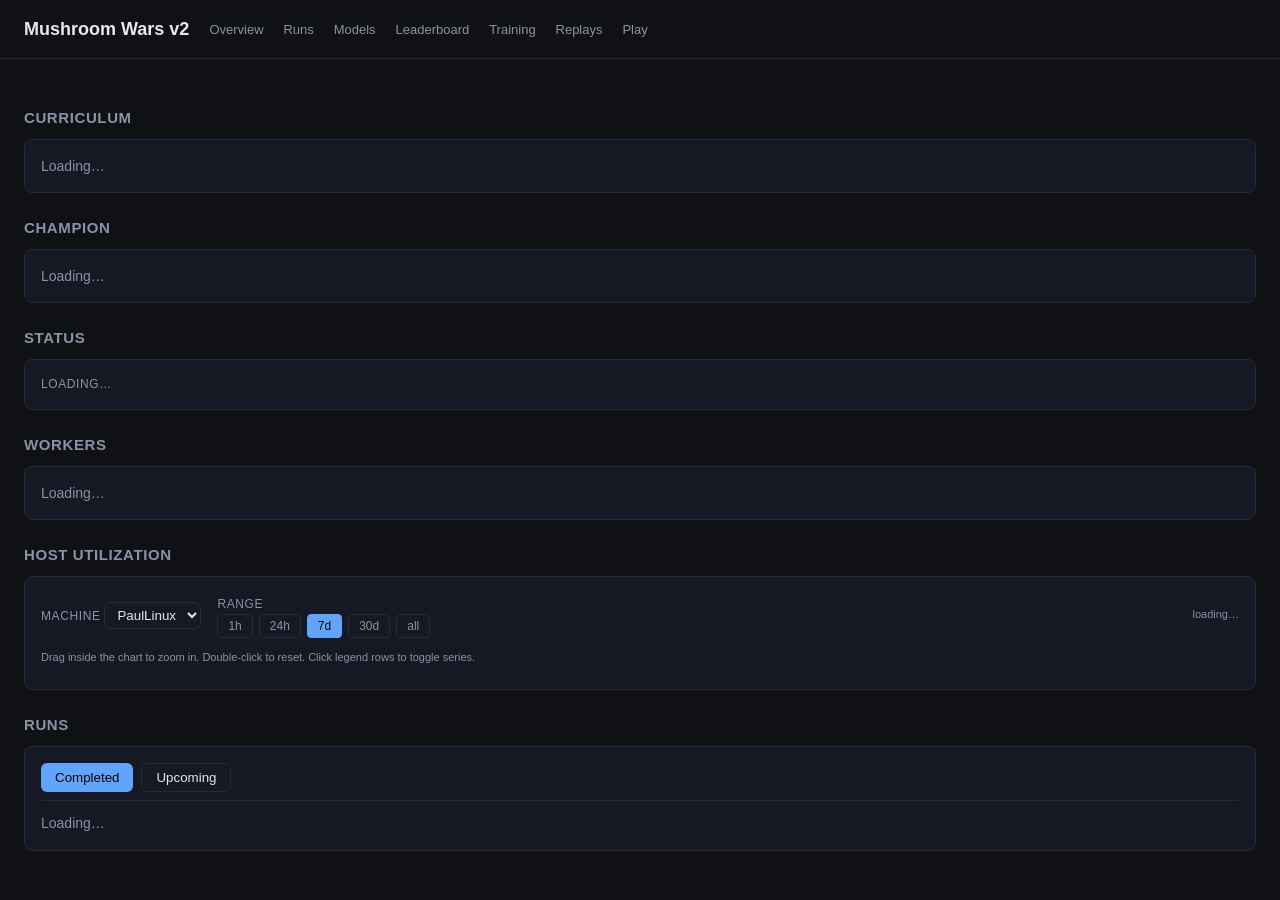
==== dashboard/index.html @ 27ae9b46 "Dashboard observability upgrade: PPO canonical 6 + champion heatmap + archive-beaten tile + per-leve" ====
<!doctype html>
<html lang="en">
<head>
  <meta charset="utf-8">
  <title>Mushroom Wars v2 — Dashboard</title>
  <link rel="stylesheet" href="lib/style.css">
  <link rel="stylesheet" href="https://esm.sh/uplot@1.6.31/dist/uPlot.min.css">
</head>
<body>
  <header>
    <h1>Mushroom Wars v2</h1>
    <nav>
      <a href="./index.html">Overview</a>
      <a href="./runs.html">Runs</a>
      <a href="./models.html">Models</a>
      <a href="./elo.html">Leaderboard</a>
      <a href="./training.html">Training</a>
      <a href="./replays.html">Replays</a>
      <a href="./play.html">Play</a>
    </nav>
  </header>

  <main>
    <h2>Curriculum</h2>
    <div class="card" id="curriculum">
      <div class="muted">Loading…</div>
    </div>

    <h2>Champion</h2>
    <div class="card" id="champion">
      <div class="muted">Loading…</div>
    </div>

    <h2>Status</h2>
    <div class="grid" id="stats">
      <div class="card"><div class="stat-label">Loading…</div></div>
    </div>

    <h2>Workers</h2>
    <div class="card" id="workers">
      <div class="muted">Loading…</div>
    </div>

    <h2>Host utilization</h2>
    <div class="card" id="host-telemetry-card">
      <div style="display:flex; gap:16px; align-items:center; flex-wrap:wrap; margin-bottom:12px;">
        <div>
          <label class="stat-label" for="ht-machine">machine</label>
          <select id="ht-machine" style="background:var(--bg-card); color:var(--fg); border:1px solid var(--border); padding:4px 8px; border-radius:6px;">
            <option value="PaulLinux">PaulLinux</option>
          </select>
        </div>
        <div>
          <label class="stat-label">range</label>
          <div id="ht-ranges" style="display:flex; gap:6px;">
            <button class="ht-range" data-range="1h">1h</button>
            <button class="ht-range" data-range="24h">24h</button>
            <button class="ht-range active" data-range="7d">7d</button>
            <button class="ht-range" data-range="30d">30d</button>
            <button class="ht-range" data-range="all">all</button>
          </div>
        </div>
        <div class="muted small" id="ht-status" style="margin-left:auto;">loading…</div>
      </div>
      <div class="muted small" style="margin-bottom:8px;">
        Drag inside the chart to zoom in. Double-click to reset. Click legend rows to toggle series.
      </div>
      <div id="ht-chart" style="width:100%;"></div>
    </div>

    <h2>Runs</h2>
    <div class="card" id="run-tabs">
      <div style="display:flex; gap:8px; margin-bottom:12px; border-bottom:1px solid var(--border); padding-bottom:8px;">
        <button class="tab-btn active" data-tab="completed"
                style="background:var(--accent); color:#000; border:0; padding:6px 14px; border-radius:6px; cursor:pointer;">
          Completed <span class="muted small" id="completed-count"></span>
        </button>
        <button class="tab-btn" data-tab="upcoming"
                style="background:var(--bg-card); color:var(--fg); border:1px solid var(--border); padding:6px 14px; border-radius:6px; cursor:pointer;">
          Upcoming <span class="muted small" id="upcoming-count"></span>
        </button>
      </div>
      <div id="tab-completed"><div class="muted">Loading…</div></div>
      <div id="tab-upcoming" style="display:none;"><div class="muted">Loading…</div></div>
    </div>
  </main>

  <script type="module">
    import { sb } from './lib/supabase.js';
    import { fmtTime, fmtDuration, fmtPct, esc, statusPill, tr,
             fmtElo, ticksPerMin, totalTicks, fmtBig } from './lib/ui.js';
    import uPlot from 'https://esm.sh/uplot@1.6.31';

    const $stats     = document.getElementById('stats');
    const $workers   = document.getElementById('workers');
    const $champion  = document.getElementById('champion');
    const $curriculum = document.getElementById('curriculum');
    const $tabCompleted = document.getElementById('tab-completed');
    const $tabUpcoming  = document.getElementById('tab-upcoming');
    const $countCompleted = document.getElementById('completed-count');
    const $countUpcoming  = document.getElementById('upcoming-count');

    // Tab switching.
    document.querySelectorAll('.tab-btn').forEach(btn => {
      btn.addEventListener('click', () => {
        const tab = btn.getAttribute('data-tab');
        document.querySelectorAll('.tab-btn').forEach(b => {
          const isActive = b === btn;
          b.classList.toggle('active', isActive);
          b.style.background = isActive ? 'var(--accent)' : 'var(--bg-card)';
          b.style.color      = isActive ? '#000' : 'var(--fg)';
          b.style.border     = isActive ? '0' : '1px solid var(--border)';
        });
        $tabCompleted.style.display = tab === 'completed' ? '' : 'none';
        $tabUpcoming.style.display  = tab === 'upcoming'  ? '' : 'none';
      });
    });

    // Friendly labels for the two known machines. Anything else still shows
    // with its raw hostname.
    const MACHINE_LABEL = {
      'Pauls-MacBook-Air.local': 'Mac',
      'PaulLinux':               'Linux (PC)',
    };

    async function loadWorkers() {
      const { data, error } = await sb
        .from('worker_state')
        .select('machine, paused, matches_only, updated_at')
        .order('machine');
      if (error) {
        $workers.innerHTML = `<div class="error">error: ${esc(error.message)}</div>`;
        return;
      }
      if (!data.length) {
        $workers.innerHTML = `<div class="muted">no workers seen yet — start one and refresh</div>`;
        return;
      }
      const modeOf = w => w.paused ? 'off' : (w.matches_only ? 'matches' : 'full');
      const descOf = m => m === 'off' ? 'paused' : m === 'matches' ? 'matches only' : 'taking jobs';
      const dotOf  = m => m === 'off' ? 'off' : 'on';
      $workers.innerHTML = data.map(w => {
        const label = MACHINE_LABEL[w.machine] ?? w.machine;
        const mode = modeOf(w);
        const btn = (m, target, cls) =>
          `<button data-machine="${esc(w.machine)}" data-target="${target}" class="${cls}"${m===target?' disabled':''}>${target==='full'?'Full':target==='matches'?'Matches only':'Off'}</button>`;
        return `<div class="worker-row">
          <span class="worker-dot ${dotOf(mode)}"></span>
          <strong>${esc(label)}</strong>
          <span class="muted mono">${esc(w.machine)}</span>
          <span class="muted">${descOf(mode)}</span>
          <span class="worker-btns">
            ${btn(mode,'full','btn-primary')}
            ${btn(mode,'matches','btn-primary')}
            ${btn(mode,'off','btn-danger')}
          </span>
          <span class="muted small">updated ${fmtTime(w.updated_at)}</span>
        </div>`;
      }).join('');
      $workers.querySelectorAll('button[data-machine]').forEach(b => {
        b.addEventListener('click', async () => {
          const m = b.getAttribute('data-machine');
          const target = b.getAttribute('data-target');
          const paused = target === 'off';
          const matches_only = target === 'matches';
          b.disabled = true;
          const { error } = await sb.from('worker_state')
            .update({ paused, matches_only, updated_at: new Date().toISOString() })
            .eq('machine', m);
          if (error) { alert(error.message); b.disabled = false; return; }
          loadWorkers();
        });
      });
    }

    async function loadCurriculum() {
      const { data, error } = await sb
        .from('kv')
        .select('key, value, updated_at')
        .order('key');
      if (error) {
        $curriculum.innerHTML = `<div class="error">${esc(error.message)}</div>`;
        return;
      }
      if (!data || !data.length) {
        $curriculum.innerHTML = `<div class="muted">no curriculum state yet (kv table empty)</div>`;
        return;
      }
      const phaseRow = data.find(r => r.key === 'curriculum_phase');
      const advRow   = data.find(r => r.key === 'curriculum_phase_advanced_at');
      const phase = phaseRow?.value ?? '?';
      const advAt = advRow?.value;
      const updatedAt = phaseRow?.updated_at;
      $curriculum.innerHTML = `
        <div style="display:flex; gap:24px; flex-wrap:wrap; align-items:center;">
          <div><div class="stat-label">phase</div><div class="stat">${esc(phase)}</div></div>
          ${advAt ? `<div><div class="stat-label">graduated</div><div>${fmtTime(advAt)}</div></div>` : ''}
          <div><div class="stat-label">last update</div><div class="muted">${updatedAt ? fmtTime(updatedAt) : '—'}</div></div>
        </div>
      `;
    }

    async function loadChampion() {
      // Top run by Elo (with at least 3 matches) — that's the cron-agent's
      // champion-of-record. Falls back to "highest result.rate done" if no
      // run has been Elo-rated yet.
      const { data: top, error } = await sb
        .from('runs')
        .select('id, label, model_id, simulator_id, machine, hyperparams, result, elo_score, elo_n_matches, wall_ms, games_played, finished_at')
        .eq('status', 'done')
        .gte('elo_n_matches', 3)
        .order('elo_score', { ascending: false })
        .limit(1);
      if (error) {
        $champion.innerHTML = `<div class="error">error: ${esc(error.message)}</div>`;
        return;
      }
      let r = top && top[0];
      if (!r) {
        // Bootstrap: no Elo champ yet; show top by result.rate.
        const fallback = await sb
          .from('runs')
          .select('id, label, model_id, simulator_id, machine, hyperparams, result, elo_score, elo_n_matches, wall_ms, games_played, finished_at')
          .eq('status', 'done')
          .order('result->rate', { ascending: false, nullsFirst: false })
          .limit(1);
        if (fallback.error || !fallback.data || !fallback.data.length) {
          $champion.innerHTML = `<div class="muted">no done runs yet</div>`;
          return;
        }
        r = fallback.data[0];
      }
      const sps  = r.result?.steps_per_sec;
      const tt   = totalTicks(r.result, r.hyperparams);
      const rate = r.result?.rate;
      $champion.innerHTML = `
        <div style="display:flex; gap:24px; flex-wrap:wrap; align-items:center;">
          <div>
            <div class="stat-label">leader</div>
            <div><a href="./run.html?id=${esc(r.id)}"><strong>${esc(r.label)}</strong></a></div>
            <div class="muted small">${esc(r.model_id)} · ${esc(r.simulator_id)}</div>
          </div>
          <div><div class="stat-label">Elo</div><div class="stat">${fmtElo(r.elo_score, r.elo_n_matches)}</div></div>
          <div><div class="stat-label">rate</div><div class="stat">${fmtPct(rate)}</div></div>
          <div><div class="stat-label">updates</div><div class="stat">${esc(String(r.result?.updates ?? '—'))}</div></div>
          <div><div class="stat-label">games</div><div class="stat">${(r.games_played ?? 0).toLocaleString()}</div></div>
          <div><div class="stat-label">ticks/min</div><div class="stat">${ticksPerMin(sps)}</div></div>
          <div><div class="stat-label">train time</div><div class="stat">${fmtDuration(r.wall_ms)}</div></div>
          <div><div class="stat-label">total ticks</div><div class="stat">${fmtBig(tt)}</div></div>
          <div>
            <div class="stat-label">archive beaten &gt;80%</div>
            <div class="stat" id="champ-archive-stat">…</div>
          </div>
        </div>
      `;
      // Archive-beaten count is the AlphaStar-paper "is this run robustly
      // strong, or just strong vs siblings?" check. One round-trip: count
      // opponents the champion beats >80% across all eval games.
      computeArchiveBeaten(r.id).then(s => {
        const el = document.getElementById('champ-archive-stat');
        if (el) el.innerHTML = s;
      }).catch(e => {
        const el = document.getElementById('champ-archive-stat');
        if (el) el.innerHTML = `<span class="error small">${esc(e.message)}</span>`;
      });
    }

    /** For run `champId`, fetch every game it played and bucket by opponent.
     * Return an HTML string of "X / Y" — Y = distinct opponents with ≥3
     * games, X = of those, how many the champion wins ≥80% of (with draws
     * counting half). Returns "—" when there's not enough data. */
    async function computeArchiveBeaten(champId) {
      const { data: games, error } = await sb
        .from('games')
        .select('player_1_run_id, player_2_run_id, winner')
        .or(`player_1_run_id.eq.${champId},player_2_run_id.eq.${champId}`)
        .limit(50000);
      if (error) throw error;
      if (!games || games.length === 0) return '<span class="muted small">no eval games</span>';

      const byOpp = {};  // opp_id → { w, d, l }
      for (const g of games) {
        const oppId = g.player_1_run_id === champId ? g.player_2_run_id : g.player_1_run_id;
        const b = (byOpp[oppId] = byOpp[oppId] || { w: 0, d: 0, l: 0 });
        if (g.winner === champId)  b.w++;
        else if (g.winner === null) b.d++;
        else                        b.l++;
      }
      const opps = Object.values(byOpp).filter(b => (b.w + b.d + b.l) >= 3);
      if (opps.length < 3) return '<span class="muted small">need ≥3 opponents w/ 3+ games</span>';
      const beaten = opps.filter(b => {
        const n = b.w + b.d + b.l;
        return ((b.w + 0.5 * b.d) / n) >= 0.8;
      }).length;
      const pct = ((beaten / opps.length) * 100).toFixed(0);
      return `${beaten}/${opps.length} <span class="muted small" style="font-size:0.6em;">(${pct}%)</span>`;
    }

    async function loadStats() {
      const { data: doneRuns, error } = await sb
        .from('runs')
        .select('games_played, wall_ms, hyperparams, result')
        .eq('status', 'done');
      if (error) {
        $stats.innerHTML = `<div class="card error">error: ${esc(error.message)}</div>`;
        return;
      }

      let totalGames = 0, totalWallMs = 0, totalTicksAll = 0, sumStepsPerSec = 0, sumStepsCount = 0;
      for (const r of doneRuns) {
        totalGames   += (r.games_played ?? 0);
        totalWallMs  += (r.wall_ms ?? 0);
        const tt = totalTicks(r.result, r.hyperparams);
        if (tt) totalTicksAll += tt;
        const sps = r.result?.steps_per_sec;
        if (sps != null) { sumStepsPerSec += sps; sumStepsCount++; }
      }
      const avgGpm = totalWallMs > 0 ? (totalGames / (totalWallMs / 60000)) : 0;
      const avgTpm = sumStepsCount > 0 ? (sumStepsPerSec / sumStepsCount) * 60 : 0;

      const cells = [
        ['games trained',     totalGames.toLocaleString()],
        ['total ticks',       fmtBig(totalTicksAll)],
        ['avg games/min',     avgGpm.toFixed(0)],
        ['avg ticks/min',     fmtBig(Math.round(avgTpm))],
        ['total runtime',     fmtDuration(totalWallMs)],
      ];
      $stats.innerHTML = cells.map(([label, v]) =>
        `<div class="card"><div class="stat">${typeof v === 'string' && v.startsWith('<') ? v : esc(String(v))}</div><div class="stat-label">${esc(label)}</div></div>`
      ).join('');
    }

    async function loadCompleted() {
      // Done + failed runs, most recent first.
      const { data, error } = await sb
        .from('runs')
        .select('id, label, status, machine, model_id, simulator_id, wall_ms, queued_at, finished_at, result, hyperparams, elo_score, elo_n_matches')
        .in('status', ['done', 'failed'])
        .order('finished_at', { ascending: false, nullsFirst: false })
        .limit(30);
      if (error) {
        $tabCompleted.innerHTML = `<div class="error">error: ${esc(error.message)}</div>`;
        return;
      }
      $countCompleted.textContent = data.length ? `(${data.length})` : '';
      if (!data.length) {
        $tabCompleted.innerHTML = `<div class="muted">no completed runs yet</div>`;
        return;
      }
      const rows = data.map(r => {
        const sps = r.result?.steps_per_sec;
        return tr([
          statusPill(r.status),
          `<a href="./run.html?id=${esc(r.id)}">${esc(r.label)}</a>`,
          `<span class="mono">${esc(r.model_id)}</span>`,
          `<span class="mono small">${esc(r.simulator_id ?? '')}</span>`,
          `<span class="mono">${esc(r.machine ?? '')}</span>`,
          fmtDuration(r.wall_ms),
          `<span class="mono">${esc(String(r.result?.updates ?? '—'))}</span>`,
          fmtPct(r.result?.rate),
          `<span class="mono">${fmtElo(r.elo_score, r.elo_n_matches)}</span>`,
          `<span class="mono">${ticksPerMin(sps)}</span>`,
          `<span class="muted">${fmtTime(r.finished_at ?? r.queued_at)}</span>`,
        ]);
      });
      $tabCompleted.innerHTML = `
        <table>
          <thead><tr>
            <th>status</th><th>label</th><th>model</th><th>sim</th><th>machine</th>
            <th>wall</th><th>updates</th><th>rate</th><th>Elo (n)</th><th>ticks/min</th><th>finished</th>
          </tr></thead>
          <tbody>${rows.join('')}</tbody>
        </table>`;
    }

    async function loadUpcoming() {
      // Running + queued runs.
      const { data, error } = await sb
        .from('runs')
        .select('id, label, status, machine, model_id, simulator_id, wall_ms, budget_ms, queued_at, started_at, hyperparams')
        .in('status', ['running', 'queued'])
        .order('queued_at', { ascending: true })
        .limit(40);
      if (error) {
        $tabUpcoming.innerHTML = `<div class="error">error: ${esc(error.message)}</div>`;
        return;
      }
      $countUpcoming.textContent = data.length ? `(${data.length})` : '';
      if (!data.length) {
        $tabUpcoming.innerHTML = `<div class="muted">no upcoming runs queued</div>`;
        return;
      }
      const rows = data.map(r => {
        const lvl = r.hyperparams?.level_name ?? '—';
        const opp = r.hyperparams?.opponent_name ?? 'random_legal';
        const K   = r.hyperparams?.action_repeat ?? 1;
        const budget = r.budget_ms ? fmtDuration(r.budget_ms) : '—';
        return tr([
          statusPill(r.status),
          `<a href="./run.html?id=${esc(r.id)}">${esc(r.label)}</a>`,
          `<span class="mono small">${esc(r.simulator_id ?? '')}</span>`,
          `<span class="mono">${esc(lvl)}</span>`,
          `<span class="mono">K=${K}</span>`,
          `<span class="mono">${esc(opp)}</span>`,
          `<span class="mono">${budget}</span>`,
          `<span class="muted">${r.started_at ? fmtTime(r.started_at) : '—'}</span>`,
          `<span class="muted">${fmtTime(r.queued_at)}</span>`,
        ]);
      });
      $tabUpcoming.innerHTML = `
        <table>
          <thead><tr>
            <th>status</th><th>label</th><th>sim</th><th>level</th><th>K</th>
            <th>opponent</th><th>budget</th><th>started</th><th>queued</th>
          </tr></thead>
          <tbody>${rows.join('')}</tbody>
        </table>`;
    }

    // ---- Host utilization chart -------------------------------------------
    const $htChart   = document.getElementById('ht-chart');
    const $htStatus  = document.getElementById('ht-status');
    const $htMachine = document.getElementById('ht-machine');
    const $htRanges  = document.getElementById('ht-ranges');

    let htPlot = null;
    let htCurrentRange = '7d';

    function rangeToSinceMs(range) {
      const now = Date.now();
      switch (range) {
        case '1h':  return now - 1 * 60 * 60 * 1000;
        case '24h': return now - 24 * 60 * 60 * 1000;
        case '7d':  return now - 7 * 24 * 60 * 60 * 1000;
        case '30d': return now - 30 * 24 * 60 * 60 * 1000;
        case 'all': return 0;
        default:    return now - 7 * 24 * 60 * 60 * 1000;
      }
    }

    async function fetchHostTelemetry(machine, sinceMs) {
      // Pull a chunked time-series. Cap at 20k rows so we don't melt the page;
      // 20k @ 1/min ≈ 14 days at full resolution, 1 year if we ever downsample.
      let q = sb.from('host_telemetry')
        .select('ts, cpu_pct, gpu_sm_pct, vram_used_gib, vram_total_gib, mem_used_gib, mem_total_gib, gpu_temp_c, gpu_power_w')
        .eq('machine', machine)
        .order('ts', { ascending: true })
        .limit(20000);
      if (sinceMs > 0) {
        q = q.gte('ts', new Date(sinceMs).toISOString());
      }
      const { data, error } = await q;
      if (error) throw error;
      return data;
    }

    function buildSeriesData(rows) {
      // uPlot wants column-oriented arrays: [xs, y1s, y2s, ...]
      const xs = new Array(rows.length);
      const cpu = new Array(rows.length);
      const gpu = new Array(rows.length);
      const vramPct = new Array(rows.length);
      const ramPct = new Array(rows.length);
      const temp = new Array(rows.length);
      for (let i = 0; i < rows.length; i++) {
        const r = rows[i];
        xs[i] = Math.floor(new Date(r.ts).getTime() / 1000);  // uPlot uses unix-seconds
        cpu[i] = r.cpu_pct;
        gpu[i] = r.gpu_sm_pct;
        vramPct[i] = (r.vram_used_gib != null && r.vram_total_gib)
          ? +(100 * r.vram_used_gib / r.vram_total_gib).toFixed(1)
          : null;
        ramPct[i] = (r.mem_used_gib != null && r.mem_total_gib)
          ? +(100 * r.mem_used_gib / r.mem_total_gib).toFixed(1)
          : null;
        temp[i] = r.gpu_temp_c;
      }
      return [xs, gpu, vramPct, cpu, ramPct, temp];
    }

    function htOpts() {
      return {
        width:  $htChart.clientWidth || 800,
        height: 340,
        scales: {
          x: { time: true },
          y: { range: [0, 100] },
          temp: { range: [20, 95] },
        },
        axes: [
          { stroke: '#8a93a6' },
          { stroke: '#8a93a6', label: '%', labelSize: 24 },
          { side: 1, stroke: '#fbbf24', label: '°C', labelSize: 24, scale: 'temp', grid: { show: false } },
        ],
        cursor: { drag: { x: true, y: false, setScale: true } },
        legend: { live: true },
        series: [
          { label: 'time' },
          { label: 'GPU %',   stroke: '#34d399', width: 1.5, scale: 'y' },
          { label: 'VRAM %',  stroke: '#60a5fa', width: 1.5, scale: 'y' },
          { label: 'CPU %',   stroke: '#f87171', width: 1.5, scale: 'y' },
          { label: 'RAM %',   stroke: '#a78bfa', width: 1, scale: 'y', show: false },
          { label: 'GPU °C',  stroke: '#fbbf24', width: 1, scale: 'temp', dash: [4, 4], show: false },
        ],
      };
    }

    async function loadHostTelemetry() {
      const machine = $htMachine.value || 'PaulLinux';
      const since = rangeToSinceMs(htCurrentRange);
      $htStatus.textContent = 'loading…';
      try {
        const rows = await fetchHostTelemetry(machine, since);
        if (!rows.length) {
          $htChart.innerHTML = `<div class="muted" style="padding:40px; text-align:center;">no host telemetry yet — wait a minute or two for the timer</div>`;
          $htStatus.textContent = '0 samples';
          if (htPlot) { htPlot.destroy(); htPlot = null; }
          return;
        }
        const data = buildSeriesData(rows);
        const lastTs = rows[rows.length - 1].ts;
        $htStatus.textContent = `${rows.length.toLocaleString()} samples · last ${new Date(lastTs).toLocaleString()}`;
        $htChart.innerHTML = '';
        if (htPlot) { htPlot.destroy(); htPlot = null; }
        htPlot = new uPlot(htOpts(), data, $htChart);
      } catch (e) {
        $htChart.innerHTML = `<div class="error">error: ${esc(e.message)}</div>`;
        $htStatus.textContent = 'error';
      }
    }

    // Range button wiring.
    $htRanges.querySelectorAll('.ht-range').forEach(btn => {
      btn.addEventListener('click', () => {
        $htRanges.querySelectorAll('.ht-range').forEach(b => b.classList.toggle('active', b === btn));
        htCurrentRange = btn.getAttribute('data-range');
        loadHostTelemetry();
      });
    });
    $htMachine.addEventListener('change', loadHostTelemetry);

    // Resize → redraw at new width.
    let htResizeT = null;
    window.addEventListener('resize', () => {
      clearTimeout(htResizeT);
      htResizeT = setTimeout(() => { if (htPlot) htPlot.setSize({ width: $htChart.clientWidth, height: 340 }); }, 150);
    });

    // Populate machine dropdown from distinct machines that have data.
    async function loadHostMachines() {
      const { data, error } = await sb
        .from('host_telemetry')
        .select('machine')
        .order('ts', { ascending: false })
        .limit(2000);
      if (error || !data) return;
      const seen = new Set(data.map(r => r.machine));
      if (!seen.size) return;
      const cur = $htMachine.value;
      $htMachine.innerHTML = [...seen].sort().map(m =>
        `<option value="${esc(m)}"${m === cur ? ' selected' : ''}>${esc(m)}</option>`
      ).join('');
    }

    loadHostMachines().then(loadHostTelemetry).catch(e => {
      $htChart.innerHTML = `<div class="error">${esc(e.message)}</div>`;
    });

    loadCurriculum().catch(e => $curriculum.innerHTML = `<div class="error">${esc(e.message)}</div>`);
    loadChampion().catch(e => $champion.innerHTML = `<div class="error">${esc(e.message)}</div>`);
    loadStats().catch(e => $stats.innerHTML  = `<div class="card error">${esc(e.message)}</div>`);
    loadWorkers().catch(e => $workers.innerHTML = `<div class="error">${esc(e.message)}</div>`);
    loadCompleted().catch(e => $tabCompleted.innerHTML = `<div class="error">${esc(e.message)}</div>`);
    loadUpcoming().catch(e => $tabUpcoming.innerHTML = `<div class="error">${esc(e.message)}</div>`);
  </script>
</body>
</html>
---- dashboard/lib/style.css ----
/* Dashboard shared styles. Neutral dark, no framework. */

:root {
  --bg:        #0f1115;
  --bg-card:   #161923;
  --fg:        #e6e8ef;
  --fg-muted:  #8a93a6;
  --border:    #262a36;
  --accent:    #60a5fa;
  --accent-2:  #34d399;
  --danger:    #f87171;
  --radius:    8px;
  --mono: ui-monospace, "SF Mono", Menlo, Consolas, monospace;
}

* { box-sizing: border-box; }

body {
  margin: 0;
  background: var(--bg);
  color: var(--fg);
  font-family: -apple-system, BlinkMacSystemFont, "Segoe UI", Roboto, sans-serif;
  font-size: 14px;
  line-height: 1.45;
}

header {
  border-bottom: 1px solid var(--border);
  padding: 16px 24px;
  display: flex;
  align-items: center;
  gap: 20px;
}
header h1 { margin: 0; font-size: 18px; font-weight: 600; }
header nav a {
  color: var(--fg-muted);
  text-decoration: none;
  margin-right: 16px;
  font-size: 13px;
}
header nav a:hover { color: var(--fg); }

main { padding: 24px; max-width: 1480px; margin: 0 auto; }

h2 { font-size: 15px; margin: 24px 0 10px; color: var(--fg-muted); text-transform: uppercase; letter-spacing: .6px; font-weight: 600; }

.card {
  background: var(--bg-card);
  border: 1px solid var(--border);
  border-radius: var(--radius);
  padding: 16px;
  margin-bottom: 16px;
}

.grid {
  display: grid;
  grid-template-columns: repeat(auto-fit, minmax(180px, 1fr));
  gap: 12px;
}
.grid .card { margin: 0; }
.stat { font-size: 24px; font-weight: 600; color: var(--fg); }
.stat-label { font-size: 12px; color: var(--fg-muted); text-transform: uppercase; letter-spacing: .6px; }

table {
  width: 100%;
  border-collapse: collapse;
  font-size: 13px;
}
th, td {
  text-align: left;
  padding: 8px 10px;
  border-bottom: 1px solid var(--border);
}
th {
  color: var(--fg-muted);
  font-weight: 500;
  font-size: 11px;
  text-transform: uppercase;
  letter-spacing: .6px;
}
tr:hover td { background: rgba(96,165,250,0.04); }

.mono { font-family: var(--mono); font-size: 12px; }
.muted { color: var(--fg-muted); }

a { color: var(--accent); text-decoration: none; }
a:hover { text-decoration: underline; }

.error { color: var(--danger); }
.small { font-size: 12px; }

pre {
  background: #0b0d12;
  border: 1px solid var(--border);
  border-radius: var(--radius);
  padding: 12px;
  overflow-x: auto;
  font-family: var(--mono);
  font-size: 12px;
  color: var(--fg);
}

.inline-code {
  font-family: var(--mono);
  background: #0b0d12;
  padding: 1px 6px;
  border-radius: 4px;
  border: 1px solid var(--border);
  font-size: 12px;
}

/* Worker toggle panel (index.html) */
.worker-row {
  display: flex;
  align-items: center;
  gap: 12px;
  padding: 6px 0;
  border-bottom: 1px solid var(--border);
}
.worker-row:last-child { border-bottom: 0; }
.worker-dot {
  width: 10px;
  height: 10px;
  border-radius: 50%;
  display: inline-block;
}
.worker-dot.on  { background: #4ade80; box-shadow: 0 0 6px rgba(74,222,128,0.6); }
.worker-dot.off { background: #6b7280; }
.btn-primary, .btn-danger {
  padding: 4px 10px;
  border-radius: 4px;
  border: 1px solid var(--border);
  background: #1f2937;
  color: var(--fg);
  cursor: pointer;
  font-size: 12px;
}
.btn-primary:hover { background: #374151; }
.btn-danger       { background: #7f1d1d; border-color: #991b1b; }
.btn-danger:hover { background: #991b1b; }
.small { font-size: 11px; }

.worker-btns { display: inline-flex; gap: 4px; }
.worker-btns button[disabled] { opacity: 0.5; cursor: default; }

.ht-range {
  padding: 4px 10px;
  border-radius: 4px;
  border: 1px solid var(--border);
  background: var(--bg-card);
  color: var(--fg-muted);
  cursor: pointer;
  font-size: 12px;
}
.ht-range:hover  { color: var(--fg); }
.ht-range.active {
  background: var(--accent);
  color: #000;
  border-color: var(--accent);
}
/* uPlot dark-theme nudges: legend + grid against our dark bg. */
.uplot { color: var(--fg); }
.u-legend { color: var(--fg); font-size: 12px; }
.u-legend th { color: var(--fg-muted); }
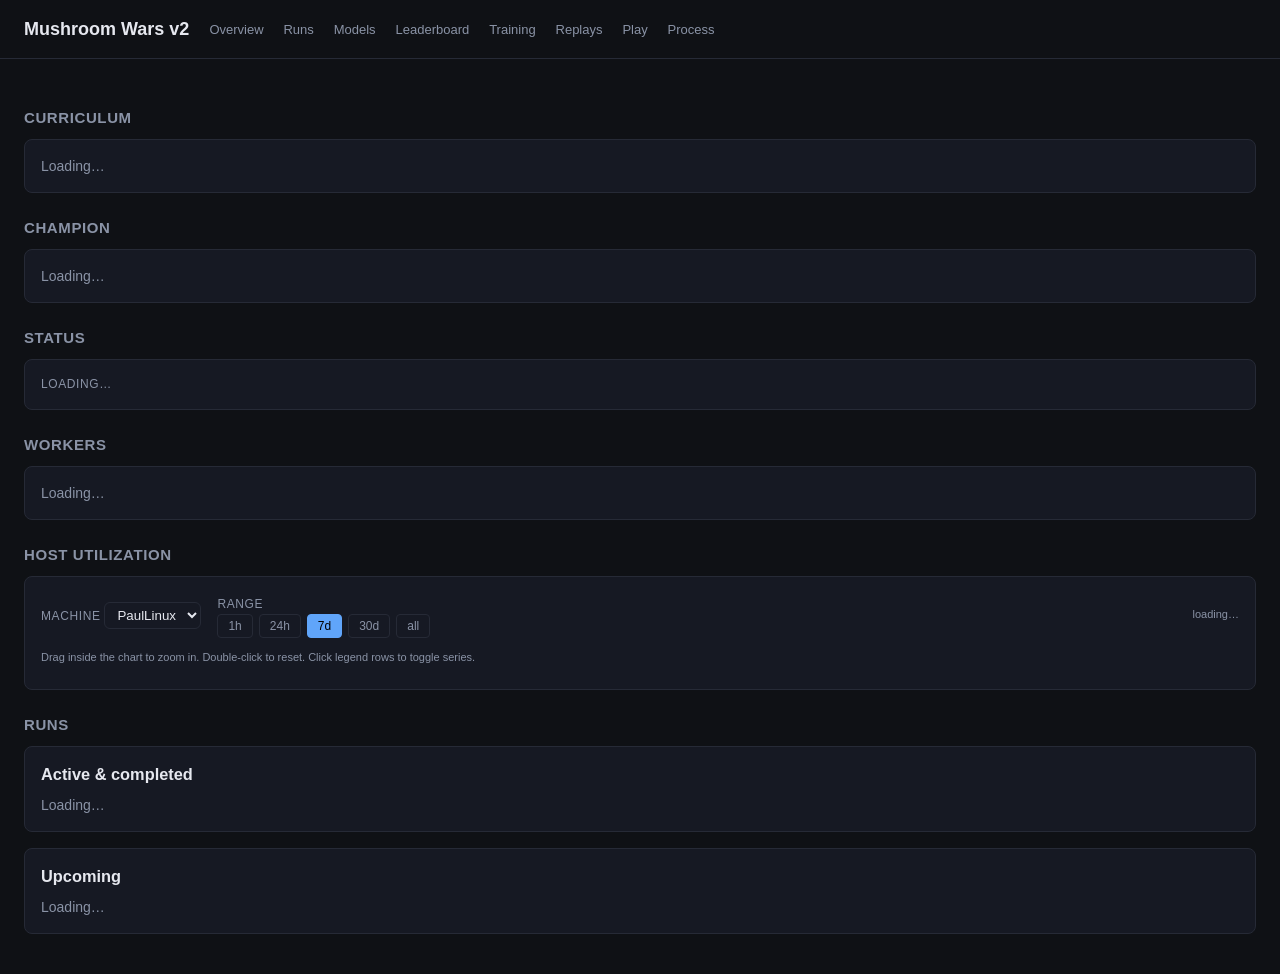
==== commit 81e062c2: "dashboard: add Process page explaining the full training pipeline Walks one run from queue to leader" ====
--- a/dashboard/index.html
+++ b/dashboard/index.html
@@ -17,6 +17,7 @@
       <a href="./training.html">Training</a>
       <a href="./replays.html">Replays</a>
       <a href="./play.html">Play</a>
+      <a href="./process.html">Process</a>
     </nav>
   </header>
 
@@ -69,19 +70,13 @@
     </div>
 
     <h2>Runs</h2>
-    <div class="card" id="run-tabs">
-      <div style="display:flex; gap:8px; margin-bottom:12px; border-bottom:1px solid var(--border); padding-bottom:8px;">
-        <button class="tab-btn active" data-tab="completed"
-                style="background:var(--accent); color:#000; border:0; padding:6px 14px; border-radius:6px; cursor:pointer;">
-          Completed <span class="muted small" id="completed-count"></span>
-        </button>
-        <button class="tab-btn" data-tab="upcoming"
-                style="background:var(--bg-card); color:var(--fg); border:1px solid var(--border); padding:6px 14px; border-radius:6px; cursor:pointer;">
-          Upcoming <span class="muted small" id="upcoming-count"></span>
-        </button>
-      </div>
+    <div class="card">
+      <h3 style="margin:0 0 8px;">Active &amp; completed <span class="muted small" id="completed-count"></span></h3>
       <div id="tab-completed"><div class="muted">Loading…</div></div>
-      <div id="tab-upcoming" style="display:none;"><div class="muted">Loading…</div></div>
+    </div>
+    <div class="card">
+      <h3 style="margin:0 0 8px;">Upcoming <span class="muted small" id="upcoming-count"></span></h3>
+      <div id="tab-upcoming"><div class="muted">Loading…</div></div>
     </div>
   </main>
 
@@ -99,22 +94,6 @@
     const $tabUpcoming  = document.getElementById('tab-upcoming');
     const $countCompleted = document.getElementById('completed-count');
     const $countUpcoming  = document.getElementById('upcoming-count');
-
-    // Tab switching.
-    document.querySelectorAll('.tab-btn').forEach(btn => {
-      btn.addEventListener('click', () => {
-        const tab = btn.getAttribute('data-tab');
-        document.querySelectorAll('.tab-btn').forEach(b => {
-          const isActive = b === btn;
-          b.classList.toggle('active', isActive);
-          b.style.background = isActive ? 'var(--accent)' : 'var(--bg-card)';
-          b.style.color      = isActive ? '#000' : 'var(--fg)';
-          b.style.border     = isActive ? '0' : '1px solid var(--border)';
-        });
-        $tabCompleted.style.display = tab === 'completed' ? '' : 'none';
-        $tabUpcoming.style.display  = tab === 'upcoming'  ? '' : 'none';
-      });
-    });
 
     // Friendly labels for the two known machines. Anything else still shows
     // with its raw hostname.
@@ -331,12 +310,14 @@
     }
 
     async function loadCompleted() {
-      // Done + failed runs, most recent first.
+      // Active (running) + done + failed. Running goes on top so an
+      // in-progress run is the first thing you see when you land.
       const { data, error } = await sb
         .from('runs')
-        .select('id, label, status, machine, model_id, simulator_id, wall_ms, queued_at, finished_at, result, hyperparams, elo_score, elo_n_matches')
-        .in('status', ['done', 'failed'])
-        .order('finished_at', { ascending: false, nullsFirst: false })
+        .select('id, label, status, machine, model_id, simulator_id, wall_ms, queued_at, started_at, finished_at, result, hyperparams, elo_score, elo_n_matches')
+        .in('status', ['running', 'done', 'failed'])
+        .order('finished_at', { ascending: false, nullsFirst: true })  // nulls (running) first
+        .order('started_at',  { ascending: false, nullsFirst: false })
         .limit(30);
       if (error) {
         $tabCompleted.innerHTML = `<div class="error">error: ${esc(error.message)}</div>`;
@@ -344,41 +325,46 @@
       }
       $countCompleted.textContent = data.length ? `(${data.length})` : '';
       if (!data.length) {
-        $tabCompleted.innerHTML = `<div class="muted">no completed runs yet</div>`;
+        $tabCompleted.innerHTML = `<div class="muted">no runs yet</div>`;
         return;
       }
       const rows = data.map(r => {
         const sps = r.result?.steps_per_sec;
+        // For running rows, "wall" is now-vs-started so progress reads live.
+        const wallMs = (r.status === 'running' && r.started_at)
+          ? (Date.now() - new Date(r.started_at).getTime())
+          : r.wall_ms;
+        const tsLabel = r.finished_at ?? r.started_at ?? r.queued_at;
         return tr([
           statusPill(r.status),
           `<a href="./run.html?id=${esc(r.id)}">${esc(r.label)}</a>`,
           `<span class="mono">${esc(r.model_id)}</span>`,
           `<span class="mono small">${esc(r.simulator_id ?? '')}</span>`,
           `<span class="mono">${esc(r.machine ?? '')}</span>`,
-          fmtDuration(r.wall_ms),
+          fmtDuration(wallMs),
           `<span class="mono">${esc(String(r.result?.updates ?? '—'))}</span>`,
           fmtPct(r.result?.rate),
           `<span class="mono">${fmtElo(r.elo_score, r.elo_n_matches)}</span>`,
           `<span class="mono">${ticksPerMin(sps)}</span>`,
-          `<span class="muted">${fmtTime(r.finished_at ?? r.queued_at)}</span>`,
+          `<span class="muted">${fmtTime(tsLabel)}</span>`,
         ]);
       });
       $tabCompleted.innerHTML = `
         <table>
           <thead><tr>
             <th>status</th><th>label</th><th>model</th><th>sim</th><th>machine</th>
-            <th>wall</th><th>updates</th><th>rate</th><th>Elo (n)</th><th>ticks/min</th><th>finished</th>
+            <th>wall</th><th>updates</th><th>rate</th><th>Elo (n)</th><th>ticks/min</th><th>updated</th>
           </tr></thead>
           <tbody>${rows.join('')}</tbody>
         </table>`;
     }
 
     async function loadUpcoming() {
-      // Running + queued runs.
+      // Queued only — `running` lives in the active/completed table now.
       const { data, error } = await sb
         .from('runs')
         .select('id, label, status, machine, model_id, simulator_id, wall_ms, budget_ms, queued_at, started_at, hyperparams')
-        .in('status', ['running', 'queued'])
+        .eq('status', 'queued')
         .order('queued_at', { ascending: true })
         .limit(40);
       if (error) {
@@ -395,6 +381,14 @@
         const opp = r.hyperparams?.opponent_name ?? 'random_legal';
         const K   = r.hyperparams?.action_repeat ?? 1;
         const budget = r.budget_ms ? fmtDuration(r.budget_ms) : '—';
+        // Inline ❌ button — clears the run via Supabase. Confirms first
+        // because deletes are irreversible and a fat-fingered click on a
+        // queued sweep is annoying to recover from.
+        const delBtn = `<button class="run-del btn-danger"
+                                data-id="${esc(r.id)}"
+                                data-label="${esc(r.label)}"
+                                title="delete this queued run"
+                                style="padding:2px 8px; font-size:13px; line-height:1; cursor:pointer;">×</button>`;
         return tr([
           statusPill(r.status),
           `<a href="./run.html?id=${esc(r.id)}">${esc(r.label)}</a>`,
@@ -403,18 +397,35 @@
           `<span class="mono">K=${K}</span>`,
           `<span class="mono">${esc(opp)}</span>`,
           `<span class="mono">${budget}</span>`,
-          `<span class="muted">${r.started_at ? fmtTime(r.started_at) : '—'}</span>`,
           `<span class="muted">${fmtTime(r.queued_at)}</span>`,
+          delBtn,
         ]);
       });
       $tabUpcoming.innerHTML = `
         <table>
           <thead><tr>
             <th>status</th><th>label</th><th>sim</th><th>level</th><th>K</th>
-            <th>opponent</th><th>budget</th><th>started</th><th>queued</th>
+            <th>opponent</th><th>budget</th><th>queued</th><th></th>
           </tr></thead>
           <tbody>${rows.join('')}</tbody>
         </table>`;
+
+      // Wire up delete buttons. One click → confirm → DELETE row → refresh.
+      $tabUpcoming.querySelectorAll('button.run-del').forEach(btn => {
+        btn.addEventListener('click', async () => {
+          const id = btn.getAttribute('data-id');
+          const label = btn.getAttribute('data-label');
+          if (!confirm(`Delete queued run "${label}"?\n\nThis cannot be undone.`)) return;
+          btn.disabled = true;
+          btn.textContent = '…';
+          // Defensive: only delete rows that are still queued, in case the
+          // worker picked it up between page-load and click.
+          const { error } = await sb.from('runs').delete()
+            .eq('id', id).eq('status', 'queued');
+          if (error) { alert(`delete failed: ${error.message}`); btn.disabled = false; btn.textContent = '×'; return; }
+          loadUpcoming();
+        });
+      });
     }
 
     // ---- Host utilization chart -------------------------------------------
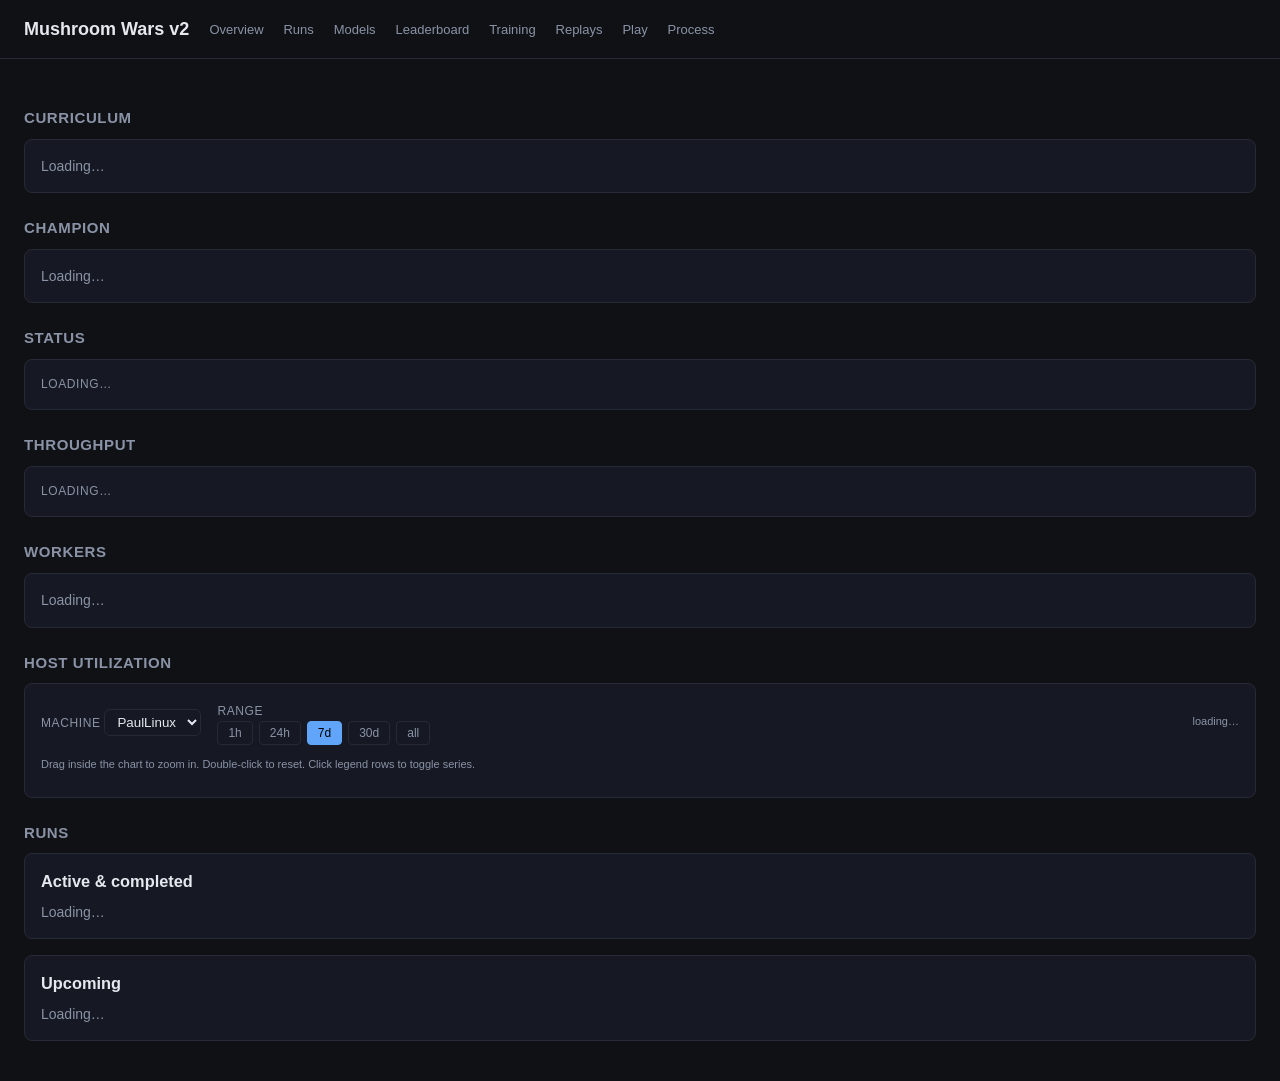
==== commit f5e10cea: "dashboard: persist filters + scroll across refresh; add throughput card #1 — filter and scroll persi" ====
--- a/dashboard/index.html
+++ b/dashboard/index.html
@@ -34,6 +34,11 @@
 
     <h2>Status</h2>
     <div class="grid" id="stats">
+      <div class="card"><div class="stat-label">Loading…</div></div>
+    </div>
+
+    <h2>Throughput</h2>
+    <div class="grid" id="throughput">
       <div class="card"><div class="stat-label">Loading…</div></div>
     </div>
 
@@ -116,13 +121,13 @@
         return;
       }
       const modeOf = w => w.paused ? 'off' : (w.matches_only ? 'matches' : 'full');
-      const descOf = m => m === 'off' ? 'paused' : m === 'matches' ? 'matches only' : 'taking jobs';
+      const descOf = m => m === 'off' ? 'paused' : m === 'matches' ? 'matches + admin jobs' : 'all jobs (training + matches + admin)';
       const dotOf  = m => m === 'off' ? 'off' : 'on';
       $workers.innerHTML = data.map(w => {
         const label = MACHINE_LABEL[w.machine] ?? w.machine;
         const mode = modeOf(w);
         const btn = (m, target, cls) =>
-          `<button data-machine="${esc(w.machine)}" data-target="${target}" class="${cls}"${m===target?' disabled':''}>${target==='full'?'Full':target==='matches'?'Matches only':'Off'}</button>`;
+          `<button data-machine="${esc(w.machine)}" data-target="${target}" class="${cls}"${m===target?' disabled':''}>${target==='full'?'All':target==='matches'?'Admin':'Off'}</button>`;
         return `<div class="worker-row">
           <span class="worker-dot ${dotOf(mode)}"></span>
           <strong>${esc(label)}</strong>
@@ -314,7 +319,7 @@
       // in-progress run is the first thing you see when you land.
       const { data, error } = await sb
         .from('runs')
-        .select('id, label, status, machine, model_id, simulator_id, wall_ms, queued_at, started_at, finished_at, result, hyperparams, elo_score, elo_n_matches')
+        .select('id, label, status, machine, model_id, simulator_id, wall_ms, games_played, queued_at, started_at, finished_at, result, hyperparams, elo_score, elo_n_matches')
         .in('status', ['running', 'done', 'failed'])
         .order('finished_at', { ascending: false, nullsFirst: true })  // nulls (running) first
         .order('started_at',  { ascending: false, nullsFirst: false })
@@ -328,6 +333,19 @@
         $tabCompleted.innerHTML = `<div class="muted">no runs yet</div>`;
         return;
       }
+      // Inline ❌ for running/failed rows — same shape as the Upcoming tab's
+      // delete button. 'done' rows render an empty cell so completed/scored
+      // runs aren't wipeable from the browser. Confirms before firing.
+      const delCellFor = (r) => {
+        if (r.status !== 'running' && r.status !== 'failed') return '';
+        return `<button class="run-del btn-danger"
+                        data-id="${esc(r.id)}"
+                        data-label="${esc(r.label)}"
+                        data-status="${esc(r.status)}"
+                        title="delete this ${esc(r.status)} run"
+                        style="padding:2px 8px; font-size:13px; line-height:1; cursor:pointer;">×</button>`;
+      };
+
       const rows = data.map(r => {
         const sps = r.result?.steps_per_sec;
         // For running rows, "wall" is now-vs-started so progress reads live.
@@ -335,6 +353,28 @@
           ? (Date.now() - new Date(r.started_at).getTime())
           : r.wall_ms;
         const tsLabel = r.finished_at ?? r.started_at ?? r.queued_at;
+        // Admin jobs (sim='admin') don't have model/level/games/Elo —
+        // render the kind + matches_done/failed instead.
+        if (r.simulator_id === 'admin') {
+          const kind = r.result?.kind ?? r.hyperparams?.kind ?? 'job';
+          const md = r.result?.matches_done, mf = r.result?.matches_failed;
+          const summary = (md != null) ? `${md} ok · ${mf || 0} failed` : '—';
+          return tr([
+            statusPill(r.status),
+            `<a href="./run.html?id=${esc(r.id)}">${esc(r.label)}</a>`,
+            `<span class="mono small">job:${esc(kind)}</span>`,
+            `<span class="mono small">—</span>`,
+            `<span class="mono">${esc(r.machine ?? '')}</span>`,
+            fmtDuration(wallMs),
+            `<span class="mono">—</span>`,
+            `<span class="mono">${summary}</span>`,
+            `<span class="muted">—</span>`,
+            `<span class="muted">—</span>`,
+            `<span class="muted">—</span>`,
+            `<span class="muted">${fmtTime(tsLabel)}</span>`,
+            delCellFor(r),
+          ]);
+        }
         return tr([
           statusPill(r.status),
           `<a href="./run.html?id=${esc(r.id)}">${esc(r.label)}</a>`,
@@ -343,20 +383,40 @@
           `<span class="mono">${esc(r.machine ?? '')}</span>`,
           fmtDuration(wallMs),
           `<span class="mono">${esc(String(r.result?.updates ?? '—'))}</span>`,
+          `<span class="mono">${(r.games_played ?? 0).toLocaleString()}</span>`,
           fmtPct(r.result?.rate),
           `<span class="mono">${fmtElo(r.elo_score, r.elo_n_matches)}</span>`,
           `<span class="mono">${ticksPerMin(sps)}</span>`,
           `<span class="muted">${fmtTime(tsLabel)}</span>`,
+          delCellFor(r),
         ]);
       });
       $tabCompleted.innerHTML = `
         <table>
           <thead><tr>
             <th>status</th><th>label</th><th>model</th><th>sim</th><th>machine</th>
-            <th>wall</th><th>updates</th><th>rate</th><th>Elo (n)</th><th>ticks/min</th><th>updated</th>
+            <th>wall</th><th>updates</th><th>games</th><th>rate</th><th>Elo (n)</th><th>ticks/min</th><th>updated</th><th></th>
           </tr></thead>
           <tbody>${rows.join('')}</tbody>
         </table>`;
+
+      // Wire up delete buttons. Mirrors loadUpcoming's pattern.
+      $tabCompleted.querySelectorAll('button.run-del').forEach(btn => {
+        btn.addEventListener('click', async () => {
+          const id = btn.getAttribute('data-id');
+          const label = btn.getAttribute('data-label');
+          const status = btn.getAttribute('data-status');
+          if (!confirm(`Delete ${status} run "${label}"?\n\nThis cannot be undone.`)) return;
+          btn.disabled = true;
+          btn.textContent = '…';
+          // Defensive: only delete if the row is still in the same status
+          // (a running row may finish between page-load and click).
+          const { error } = await sb.from('runs').delete()
+            .eq('id', id).eq('status', status);
+          if (error) { alert(`delete failed: ${error.message}`); btn.disabled = false; btn.textContent = '×'; return; }
+          loadCompleted();
+        });
+      });
     }
 
     async function loadUpcoming() {
@@ -377,10 +437,15 @@
         return;
       }
       const rows = data.map(r => {
-        const lvl = r.hyperparams?.level_name ?? '—';
-        const opp = r.hyperparams?.opponent_name ?? 'random_legal';
-        const K   = r.hyperparams?.action_repeat ?? 1;
-        const budget = r.budget_ms ? fmtDuration(r.budget_ms) : '—';
+        const isJob = r.simulator_id === 'admin';
+        const lvl = isJob
+          ? `job:${r.hyperparams?.kind ?? 'admin'}`
+          : (r.hyperparams?.level_name ?? '—');
+        const opp = isJob
+          ? `${r.hyperparams?.matches ?? '?'}m × ${r.hyperparams?.games ?? '?'}g × ${r.hyperparams?.max_runs ?? '?'}r`
+          : (r.hyperparams?.opponent_name ?? 'random_legal');
+        const K   = isJob ? '—' : (r.hyperparams?.action_repeat ?? 1);
+        const budget = isJob ? '—' : (r.budget_ms ? fmtDuration(r.budget_ms) : '—');
         // Inline ❌ button — clears the run via Supabase. Confirms first
         // because deletes are irreversible and a fat-fingered click on a
         // queued sweep is annoying to recover from.
@@ -435,7 +500,12 @@
     const $htRanges  = document.getElementById('ht-ranges');
 
     let htPlot = null;
-    let htCurrentRange = '7d';
+    // Restore range from URL hash (#range=24h) so refresh keeps the user's pick.
+    let htCurrentRange = (() => {
+      const params = new URLSearchParams(window.location.hash.replace(/^#/, ''));
+      const r = params.get('range');
+      return ['1h', '24h', '7d', '30d', 'all'].includes(r) ? r : '7d';
+    })();
 
     function rangeToSinceMs(range) {
       const now = Date.now();
@@ -541,10 +611,22 @@
     }
 
     // Range button wiring.
+    function syncRangeUI() {
+      $htRanges.querySelectorAll('.ht-range').forEach(b => {
+        b.classList.toggle('active', b.getAttribute('data-range') === htCurrentRange);
+      });
+    }
+    function persistRangeToHash() {
+      const params = new URLSearchParams(window.location.hash.replace(/^#/, ''));
+      params.set('range', htCurrentRange);
+      history.replaceState(null, '', `#${params.toString()}`);
+    }
+    syncRangeUI();
     $htRanges.querySelectorAll('.ht-range').forEach(btn => {
       btn.addEventListener('click', () => {
-        $htRanges.querySelectorAll('.ht-range').forEach(b => b.classList.toggle('active', b === btn));
         htCurrentRange = btn.getAttribute('data-range');
+        syncRangeUI();
+        persistRangeToHash();
         loadHostTelemetry();
       });
     });
@@ -583,6 +665,75 @@
     loadWorkers().catch(e => $workers.innerHTML = `<div class="error">${esc(e.message)}</div>`);
     loadCompleted().catch(e => $tabCompleted.innerHTML = `<div class="error">${esc(e.message)}</div>`);
     loadUpcoming().catch(e => $tabUpcoming.innerHTML = `<div class="error">${esc(e.message)}</div>`);
+
+    // ---- Throughput counter (last 1m / 5m) --------------------------------
+    // Snapshot total games_played across running + recently-finished runs every
+    // 10s and diff vs N-min-old snapshot. Works because a finishing run keeps
+    // its games_played in the recent-done set, so the total only grows over a
+    // short window. Per-run UUIDs are de-duped via Map keyed on run id.
+    const $tput = document.getElementById('throughput');
+    const tputHistory = []; // [{ ts: ms, total: int }]
+    async function loadThroughput() {
+      const now = Date.now();
+      const since5m = new Date(now - 6 * 60 * 1000).toISOString();
+      const [{ data: running, error: e1 }, { data: doneRecent, error: e2 }] = await Promise.all([
+        sb.from('runs').select('id, games_played').eq('status', 'running'),
+        sb.from('runs').select('id, games_played, finished_at').eq('status', 'done').gte('finished_at', since5m),
+      ]);
+      if (e1 || e2) {
+        $tput.innerHTML = `<div class="card error">${esc((e1 || e2).message)}</div>`;
+        return;
+      }
+      const acc = new Map();
+      (running   || []).forEach(r => acc.set(r.id, r.games_played || 0));
+      (doneRecent || []).forEach(r => acc.set(r.id, r.games_played || 0));
+      const total = [...acc.values()].reduce((s, n) => s + n, 0);
+      tputHistory.push({ ts: now, total });
+      while (tputHistory.length > 1 && tputHistory[0].ts < now - 6 * 60 * 1000) tputHistory.shift();
+
+      // Pick the oldest snapshot at or after (now - windowMs); fallback to first.
+      const sampleAt = (windowMs) => {
+        const target = now - windowMs;
+        for (const h of tputHistory) if (h.ts >= target) return h;
+        return tputHistory[0];
+      };
+      const haveHistFor = (windowMs) => tputHistory.length && (now - tputHistory[0].ts) >= windowMs * 0.8;
+      const fmtN = (n) => Number.isFinite(n) ? n.toLocaleString() : '—';
+
+      const games1m = haveHistFor(60_000)  ? Math.max(0, total - sampleAt(60_000).total)  : null;
+      const games5m = haveHistFor(300_000) ? Math.max(0, total - sampleAt(300_000).total) : null;
+      const liveRuns = (running || []).length;
+      $tput.innerHTML = `
+        <div class="card"><div class="stat-label">games / 1 min</div><div class="stat-value">${games1m === null ? '<span class="muted small">warming up…</span>' : fmtN(games1m)}</div></div>
+        <div class="card"><div class="stat-label">games / 5 min</div><div class="stat-value">${games5m === null ? '<span class="muted small">warming up…</span>' : fmtN(games5m)}</div></div>
+        <div class="card"><div class="stat-label">running runs</div><div class="stat-value">${liveRuns}</div></div>
+        <div class="card"><div class="stat-label">total tracked</div><div class="stat-value">${fmtN(total)}</div></div>`;
+    }
+    loadThroughput().catch(e => $tput.innerHTML = `<div class="card error">${esc(e.message)}</div>`);
+    setInterval(loadThroughput, 10_000);
+
+    // ---- Scroll persistence -----------------------------------------------
+    // Save scrollY on every scroll (rAF throttled). Restore after async loads
+    // finish painting (two rAFs after a 250ms settle delay = robust enough for
+    // the parallel loadCompleted/loadUpcoming/loadHostTelemetry chains).
+    const SCROLL_KEY = 'index.scrollY';
+    let saveScrollPending = false;
+    window.addEventListener('scroll', () => {
+      if (saveScrollPending) return;
+      saveScrollPending = true;
+      requestAnimationFrame(() => {
+        sessionStorage.setItem(SCROLL_KEY, String(window.scrollY));
+        saveScrollPending = false;
+      });
+    }, { passive: true });
+    {
+      const y = parseInt(sessionStorage.getItem(SCROLL_KEY) || '0', 10);
+      if (y > 0) {
+        setTimeout(() => {
+          requestAnimationFrame(() => requestAnimationFrame(() => window.scrollTo(0, y)));
+        }, 250);
+      }
+    }
   </script>
 </body>
 </html>
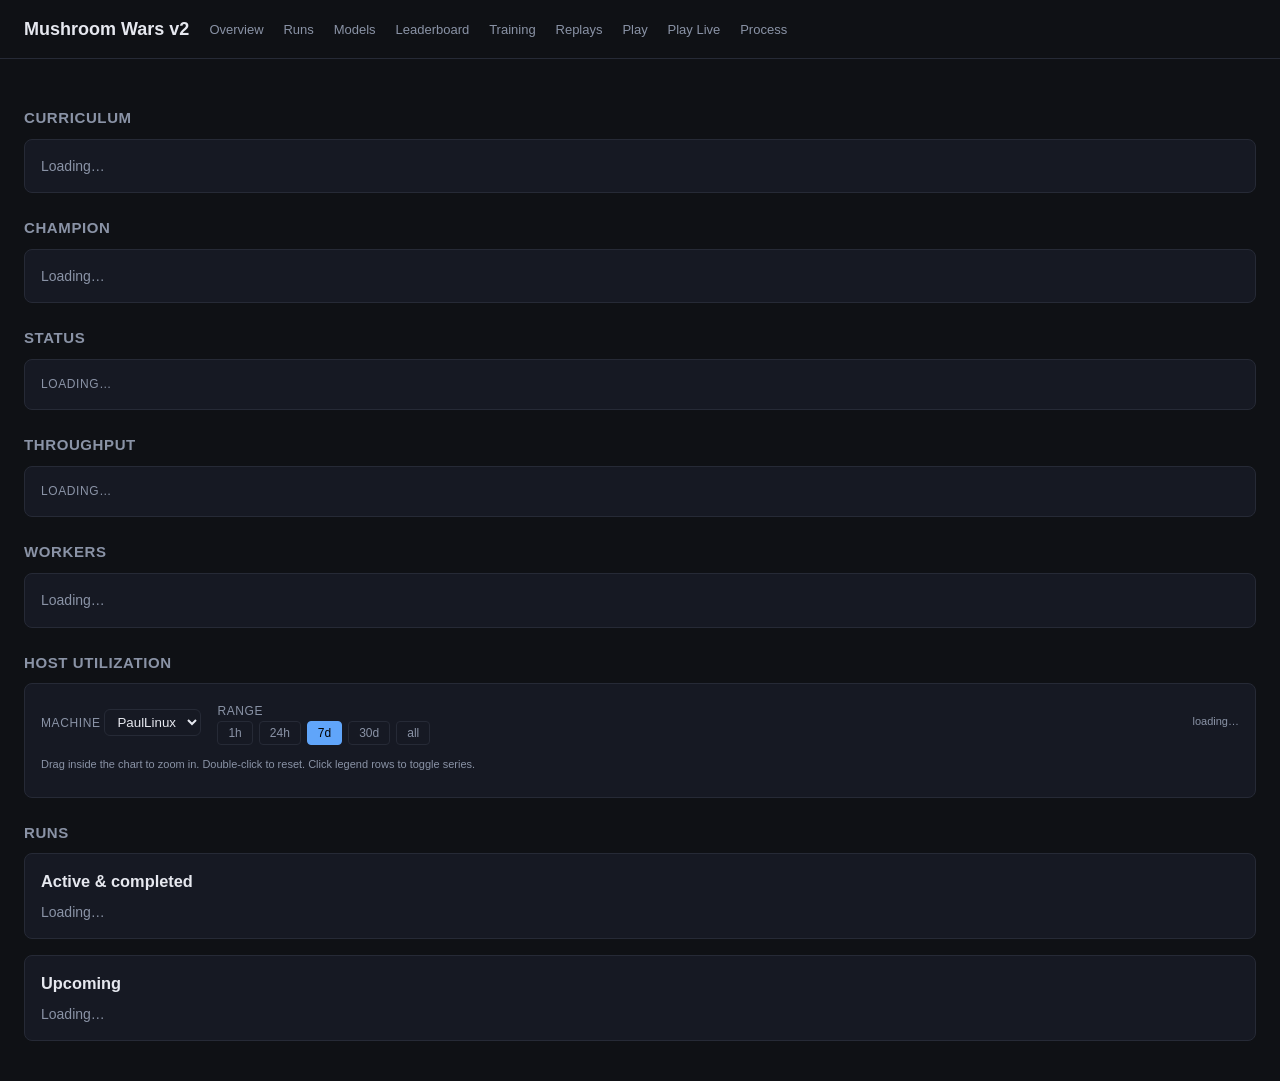
==== commit 6c337f2f: "dashboard: Play Live tab + landing page Surfaces the local play_live.py server from the deployed das" ====
--- a/dashboard/index.html
+++ b/dashboard/index.html
@@ -17,6 +17,7 @@
       <a href="./training.html">Training</a>
       <a href="./replays.html">Replays</a>
       <a href="./play.html">Play</a>
+      <a href="./play-live.html">Play Live</a>
       <a href="./process.html">Process</a>
     </nav>
   </header>
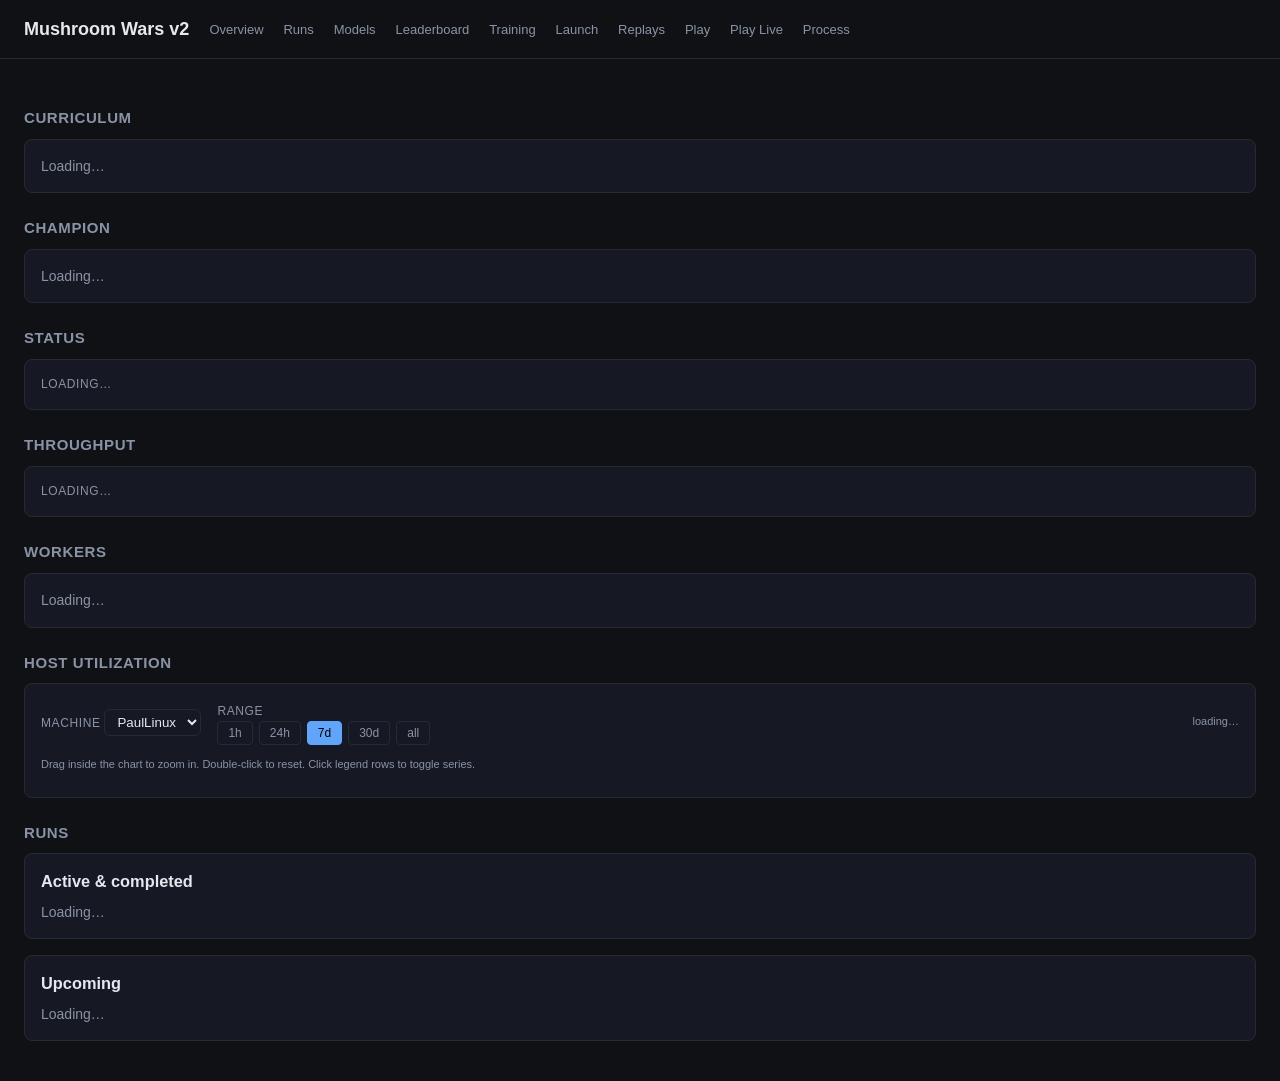
==== commit 7adc0a2b: "dashboard: launch.html — queue training runs from the browser New page at dashboard/launch.html. For" ====
--- a/dashboard/index.html
+++ b/dashboard/index.html
@@ -15,6 +15,7 @@
       <a href="./models.html">Models</a>
       <a href="./elo.html">Leaderboard</a>
       <a href="./training.html">Training</a>
+      <a href="./launch.html">Launch</a>
       <a href="./replays.html">Replays</a>
       <a href="./play.html">Play</a>
       <a href="./play-live.html">Play Live</a>
